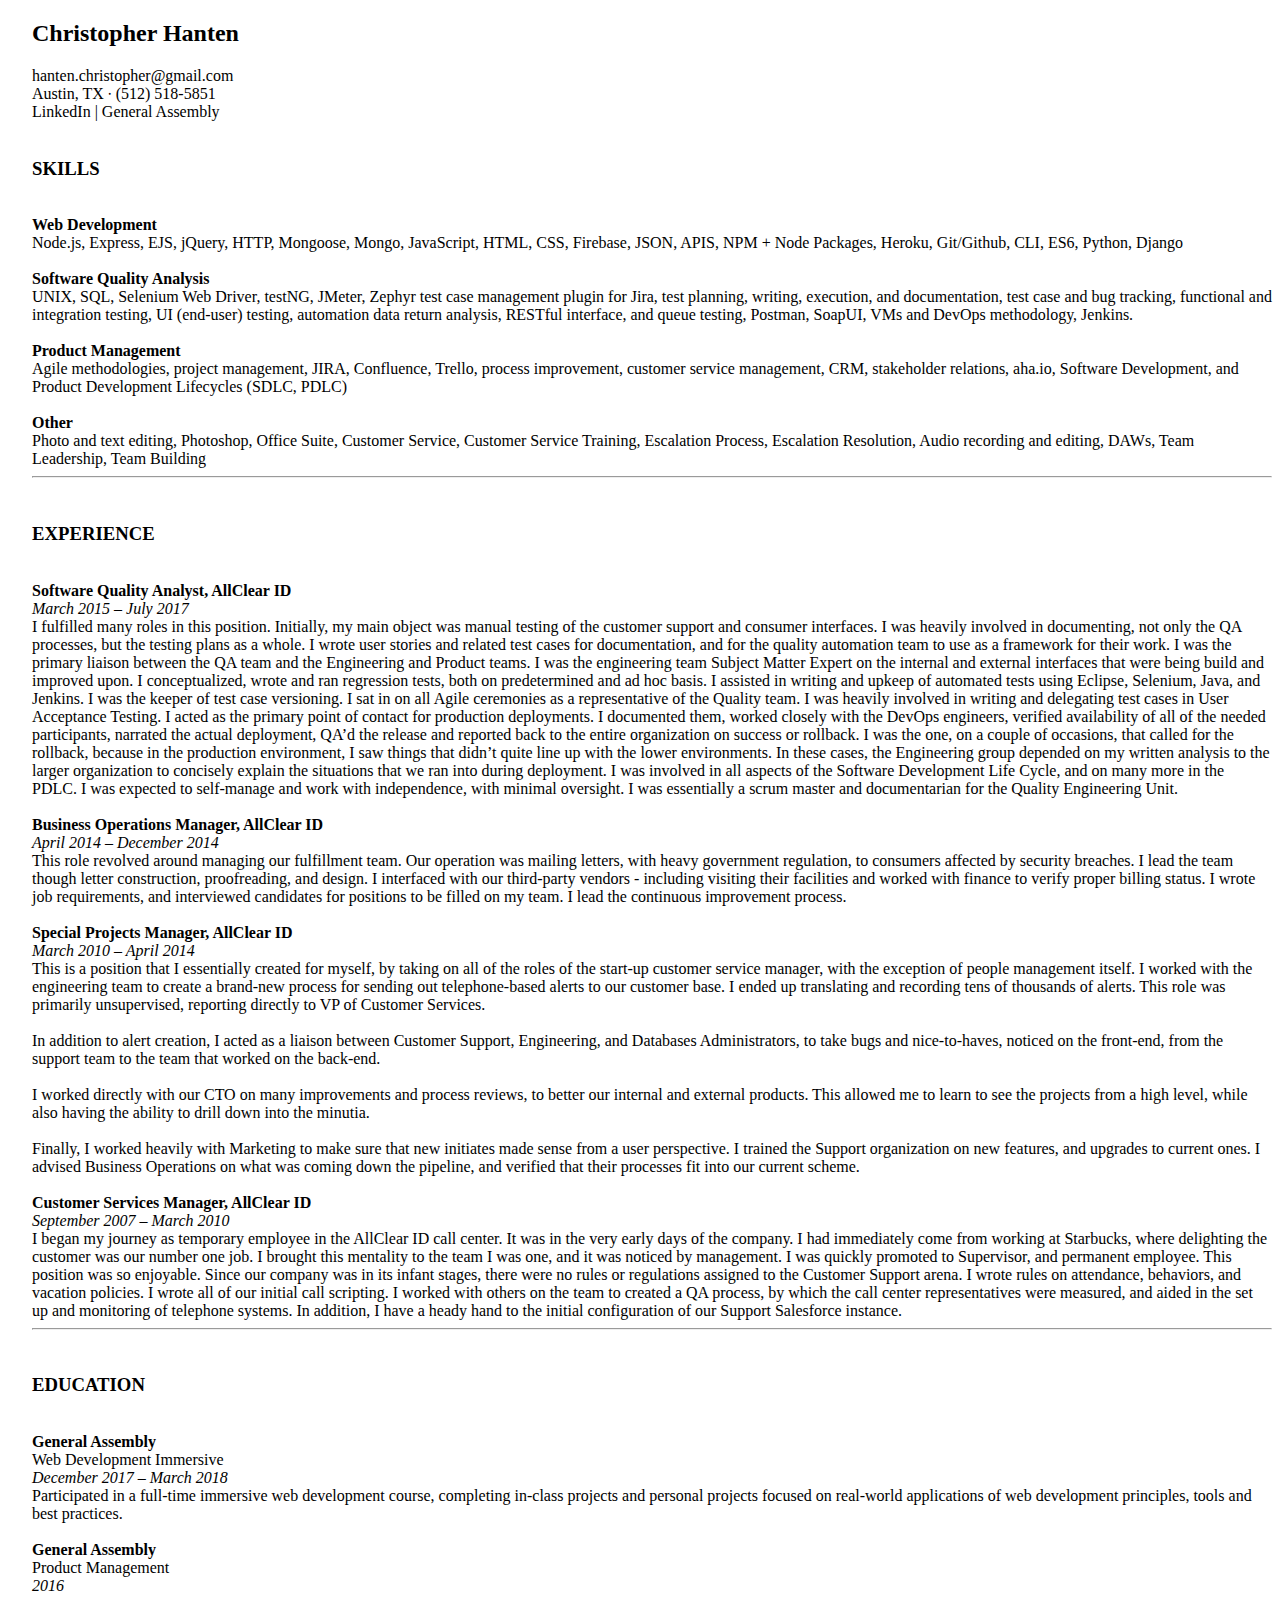
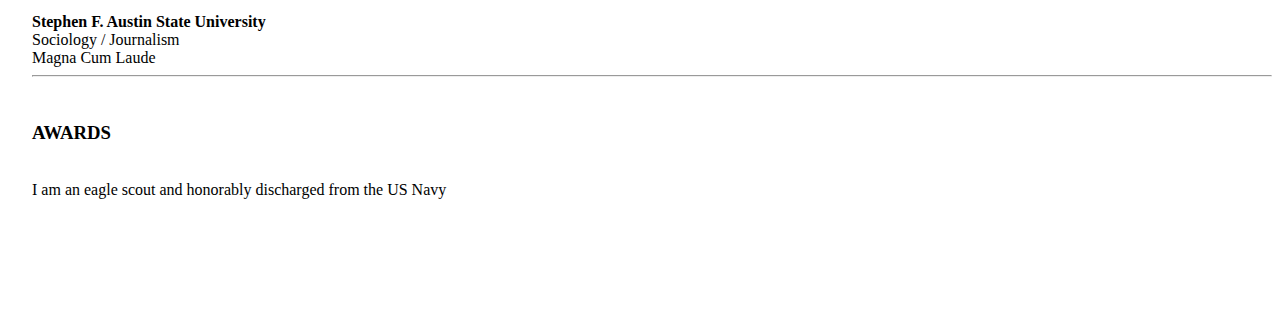
==== RESUME.html @ 95908315 "renames index.html to RESUME.html" ====
<!DOCTYPE html>
<html>
  <head>
    <meta charset="utf-8">
    <meta name="viewport" content="width=device-width, initial-scale=1">
    <meta http-equiv="x-ua-compatible" content="ie=edge">
    <title>Resume</title>
    <link rel="stylesheet" href="https://maxcdn.bootstrapcdn.com/bootstrap/4.0.0-alpha.2/css/bootstrap.min.css" integrity="sha384-y3tfxAZXuh4HwSYylfB+J125MxIs6mR5FOHamPBG064zB+AFeWH94NdvaCBm8qnd" crossorigin="anonymous">
    <link rel="stylesheet" type ="text/css" href="styles.css">
  </head>
  <body>
<div>
<h2>Christopher Hanten</h2>
<div class = "mainText">
hanten.christopher@gmail.com<br>
Austin, TX ∙ (512) 518-5851<br>
LinkedIn | General Assembly
</div>
<br>
<h3>SKILLS</h3>
<div class = "mainText">
<br>

<b>Web Development</b><br>
Node.js, Express, EJS, jQuery, HTTP, Mongoose,  Mongo, JavaScript, HTML, CSS, Firebase, JSON, APIS, NPM + Node Packages, Heroku, Git/Github, CLI, ES6, Python, Django
<br><br>
<b>Software Quality Analysis</b><br>
UNIX, SQL, Selenium Web Driver, testNG, JMeter, Zephyr test case management plugin for Jira, test planning, writing, execution, and documentation, test case and bug tracking, functional and integration testing, UI (end-user) testing,
automation data return analysis, RESTful interface, and queue testing, Postman, SoapUI, VMs and DevOps methodology, Jenkins.
<br><br>
<b>Product Management</b><br>
Agile methodologies, project management, JIRA, Confluence, Trello, process improvement, customer service management, CRM, stakeholder relations, aha.io, Software Development, and Product Development Lifecycles (SDLC, PDLC)
<br><br>
<b>Other</b><br>
Photo and text editing, Photoshop, Office Suite, Customer Service, Customer Service Training, Escalation Process, Escalation Resolution, Audio recording and editing, DAWs, Team Leadership, Team Building
</div>
<hr>
<br>
<h3>EXPERIENCE</h3><br>

<b>Software Quality Analyst, AllClear ID</b><br>
<i>March 2015 – July 2017</i><br>
<div class = "mainText">
I fulfilled many roles in this position. Initially, my main object was manual testing of the customer support and consumer interfaces. I was heavily involved in documenting, not only the QA processes, but the testing plans as a whole. I wrote user stories and related test cases for documentation, and for the quality automation team to use as a framework for their work. I was the primary liaison between the QA team and the Engineering and Product teams. I was the engineering team Subject Matter Expert on the internal and external interfaces that were being build and improved upon. I conceptualized, wrote and ran regression tests, both on predetermined and ad hoc basis. I assisted in writing and upkeep of automated tests using Eclipse, Selenium, Java, and Jenkins. I was the keeper of test case versioning. I sat in on all Agile ceremonies as a representative of the Quality team. I was heavily involved in writing and delegating test cases in User Acceptance Testing. I acted as the primary point of contact for production deployments. I documented them, worked closely with the DevOps engineers, verified availability of all of the needed participants, narrated the actual deployment, QA’d the release and reported back to the entire organization on success or rollback. I was the one, on a couple of occasions, that called for the rollback, because in the production environment, I saw things that didn’t quite line up with the lower environments. In these cases, the Engineering group depended on my written analysis to the larger organization to concisely explain the situations that we ran into during deployment. I was involved in all aspects of the Software Development Life Cycle, and on many more in the PDLC. I was expected to self-manage and work with independence, with minimal oversight. I was essentially a scrum master and documentarian for the Quality Engineering Unit.
</div>
<br>
<b>Business Operations Manager, AllClear ID</b><br>
<i>April 2014 – December 2014</i><br>

<div class = "mainText">
This role revolved around managing our fulfillment team. Our operation was mailing letters, with heavy government regulation, to consumers affected by security breaches. I lead the team though letter construction, proofreading, and design. I interfaced with our third-party vendors - including visiting their facilities and worked with finance to verify proper billing status. I wrote job requirements, and interviewed candidates for positions to be filled on my team. I lead the continuous improvement process.
</div>
<br>
<b>Special Projects Manager, AllClear ID</b><br>
<i>March 2010 – April 2014</i><br>

<div class = "mainText">
This is a position that I essentially created for myself, by taking on all of the roles of the start-up customer service manager, with the exception of people management itself. I worked with the engineering team to create a brand-new process for sending out telephone-based alerts to our customer base. I ended up translating and recording tens of thousands of alerts. This role was primarily unsupervised, reporting directly to VP of Customer Services.<br><br>

In addition to alert creation, I acted as a liaison between Customer Support, Engineering, and Databases Administrators, to take bugs and nice-to-haves, noticed on the front-end, from the support team to the team that worked on the back-end.<br><br>

I worked directly with our CTO on many improvements and process reviews, to better our internal and external products. This allowed me to learn to see the projects from a high level, while also having the ability to drill down into the minutia.<br><br>

Finally, I worked heavily with Marketing to make sure that new initiates made sense from a user perspective. I trained the Support organization on new features, and upgrades to current ones. I advised Business Operations on what was coming down the pipeline, and verified that their processes fit into our current scheme.
</div>
<br>
<b>Customer Services Manager, AllClear ID</b><br>
<i>September 2007 – March 2010</i><br>

<div class = "mainText">
I began my journey as temporary employee in the AllClear ID call center. It was in the very early days of the company. I had immediately come from working at Starbucks, where delighting the customer was our number one job. I brought this mentality to the team I was one, and it was noticed by management. I was quickly promoted to Supervisor, and permanent employee. This position was so enjoyable. Since our company was in its infant stages, there were no rules or regulations assigned to the Customer Support arena. I wrote rules on attendance, behaviors, and vacation policies. I wrote all of our initial call scripting. I worked with others on the team to created a QA process, by which the call center representatives were measured, and aided in the set up and monitoring of telephone systems. In addition, I have a heady hand to the initial configuration of our Support Salesforce instance.
</div>
<hr>
<br>
<h3>EDUCATION</h3><br>

<div class = "mainText">
<b>General Assembly</b><br>
Web Development Immersive<br>
<i>December 2017 – March 2018</i>
<br>
Participated in a full-time immersive web development course, completing in-class projects and personal projects focused on real-world applications of web development principles, tools and best practices.<br><br>

<b>General Assembly</b><br>
Product Management<br>
<i>2016</i><br>
<br>
<b>Stephen F. Austin State University</b><br>
Sociology / Journalism<br>
Magna Cum Laude<br>
<hr>
<br>
<h3>AWARDS</h3><br>
I am an eagle scout and honorably discharged from the US Navy<br>
</div>


    <script src="https://ajax.googleapis.com/ajax/libs/jquery/2.1.4/jquery.min.js"></script>
    <script src="https://maxcdn.bootstrapcdn.com/bootstrap/4.0.0-alpha.2/js/bootstrap.min.js" integrity="sha384-vZ2WRJMwsjRMW/8U7i6PWi6AlO1L79snBrmgiDpgIWJ82z8eA5lenwvxbMV1PAh7" crossorigin="anonymous"></script>
  </body>
</html>
---- styles.css ----
body {
  margin-left: 2.5%;
  margin-bottom: 10%;
}
h1 {
  color: navy;
}
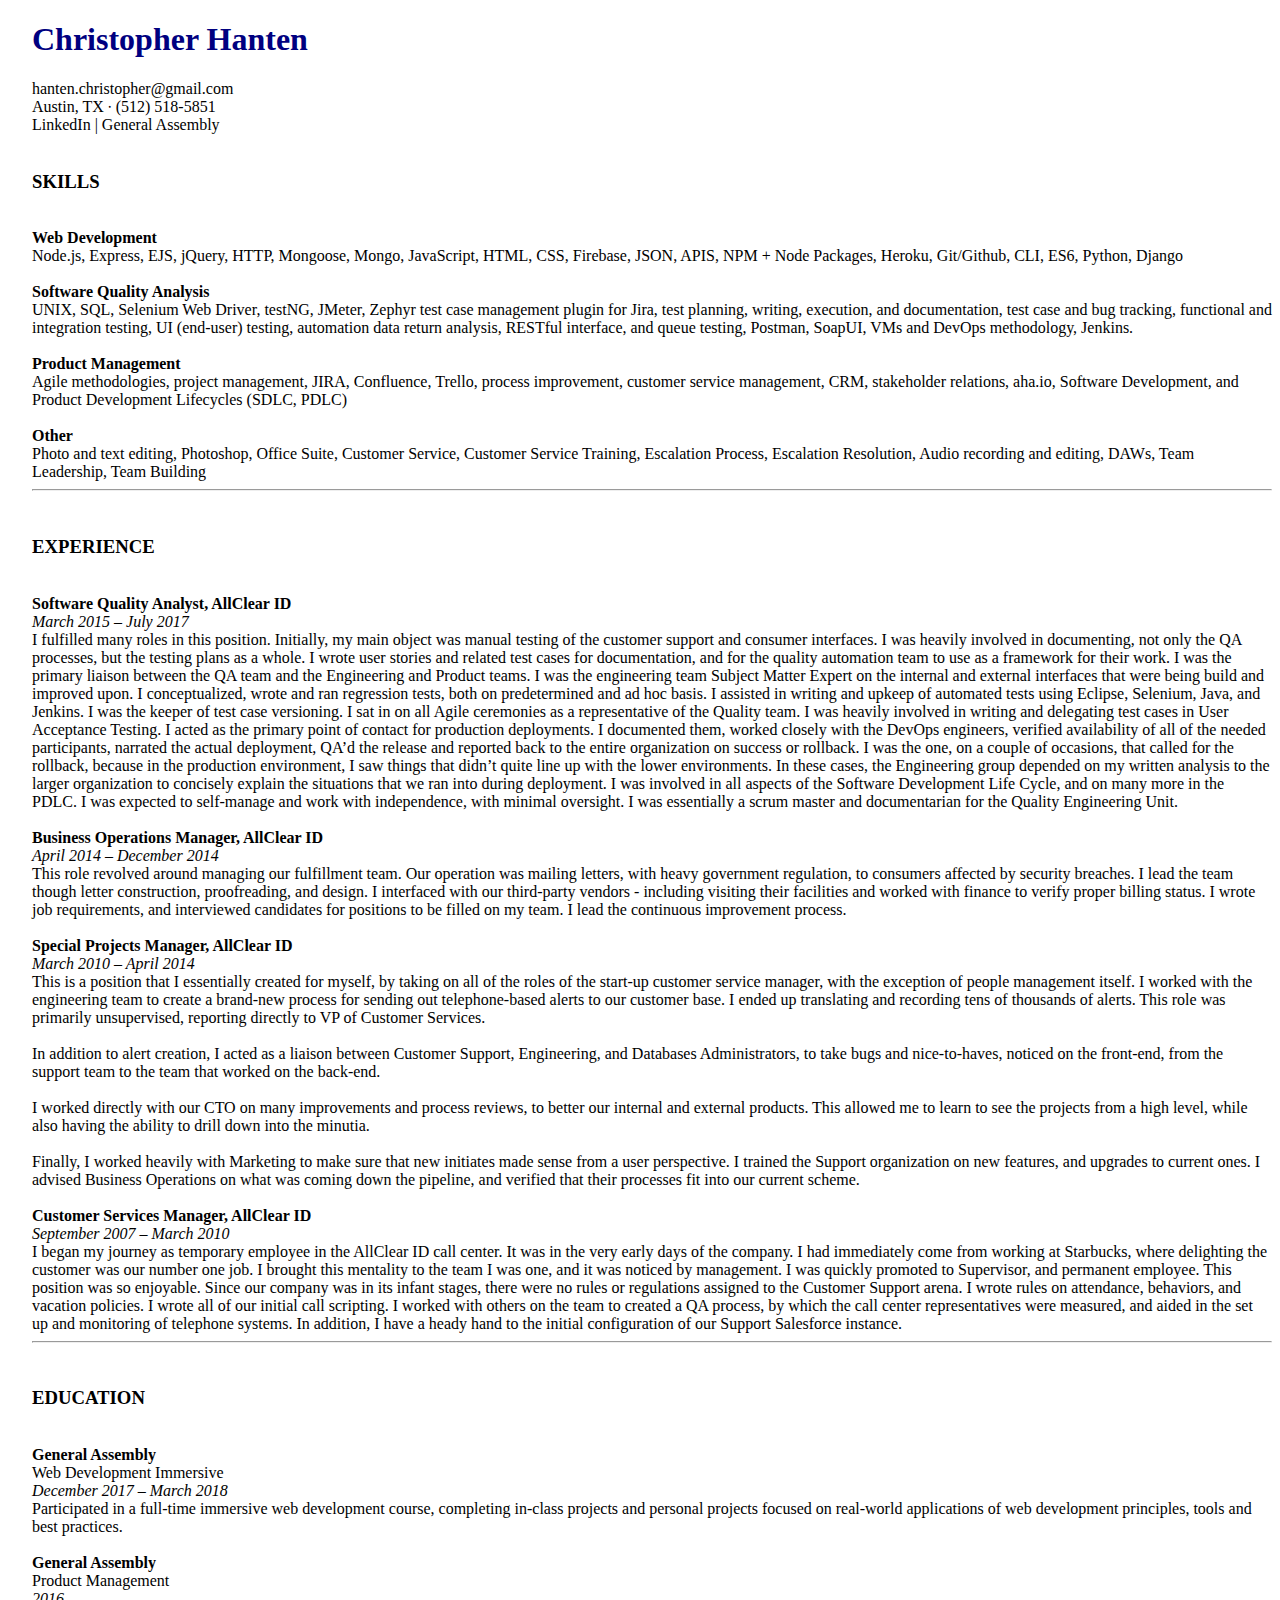
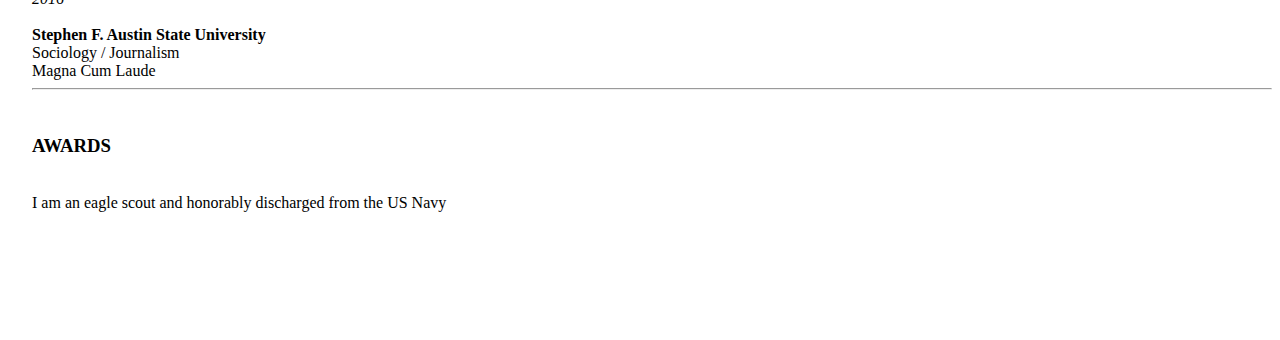
==== commit 86e37f4c: "formats RESUME.html code" ====
--- a/RESUME.html
+++ b/RESUME.html
@@ -9,90 +9,90 @@
     <link rel="stylesheet" type ="text/css" href="styles.css">
   </head>
   <body>
-<div>
-<h2>Christopher Hanten</h2>
-<div class = "mainText">
-hanten.christopher@gmail.com<br>
-Austin, TX ∙ (512) 518-5851<br>
-LinkedIn | General Assembly
-</div>
-<br>
-<h3>SKILLS</h3>
-<div class = "mainText">
-<br>
-
-<b>Web Development</b><br>
-Node.js, Express, EJS, jQuery, HTTP, Mongoose,  Mongo, JavaScript, HTML, CSS, Firebase, JSON, APIS, NPM + Node Packages, Heroku, Git/Github, CLI, ES6, Python, Django
-<br><br>
-<b>Software Quality Analysis</b><br>
-UNIX, SQL, Selenium Web Driver, testNG, JMeter, Zephyr test case management plugin for Jira, test planning, writing, execution, and documentation, test case and bug tracking, functional and integration testing, UI (end-user) testing,
-automation data return analysis, RESTful interface, and queue testing, Postman, SoapUI, VMs and DevOps methodology, Jenkins.
-<br><br>
-<b>Product Management</b><br>
-Agile methodologies, project management, JIRA, Confluence, Trello, process improvement, customer service management, CRM, stakeholder relations, aha.io, Software Development, and Product Development Lifecycles (SDLC, PDLC)
-<br><br>
-<b>Other</b><br>
-Photo and text editing, Photoshop, Office Suite, Customer Service, Customer Service Training, Escalation Process, Escalation Resolution, Audio recording and editing, DAWs, Team Leadership, Team Building
-</div>
-<hr>
-<br>
-<h3>EXPERIENCE</h3><br>
-
-<b>Software Quality Analyst, AllClear ID</b><br>
-<i>March 2015 – July 2017</i><br>
-<div class = "mainText">
-I fulfilled many roles in this position. Initially, my main object was manual testing of the customer support and consumer interfaces. I was heavily involved in documenting, not only the QA processes, but the testing plans as a whole. I wrote user stories and related test cases for documentation, and for the quality automation team to use as a framework for their work. I was the primary liaison between the QA team and the Engineering and Product teams. I was the engineering team Subject Matter Expert on the internal and external interfaces that were being build and improved upon. I conceptualized, wrote and ran regression tests, both on predetermined and ad hoc basis. I assisted in writing and upkeep of automated tests using Eclipse, Selenium, Java, and Jenkins. I was the keeper of test case versioning. I sat in on all Agile ceremonies as a representative of the Quality team. I was heavily involved in writing and delegating test cases in User Acceptance Testing. I acted as the primary point of contact for production deployments. I documented them, worked closely with the DevOps engineers, verified availability of all of the needed participants, narrated the actual deployment, QA’d the release and reported back to the entire organization on success or rollback. I was the one, on a couple of occasions, that called for the rollback, because in the production environment, I saw things that didn’t quite line up with the lower environments. In these cases, the Engineering group depended on my written analysis to the larger organization to concisely explain the situations that we ran into during deployment. I was involved in all aspects of the Software Development Life Cycle, and on many more in the PDLC. I was expected to self-manage and work with independence, with minimal oversight. I was essentially a scrum master and documentarian for the Quality Engineering Unit.
-</div>
-<br>
-<b>Business Operations Manager, AllClear ID</b><br>
-<i>April 2014 – December 2014</i><br>
-
-<div class = "mainText">
-This role revolved around managing our fulfillment team. Our operation was mailing letters, with heavy government regulation, to consumers affected by security breaches. I lead the team though letter construction, proofreading, and design. I interfaced with our third-party vendors - including visiting their facilities and worked with finance to verify proper billing status. I wrote job requirements, and interviewed candidates for positions to be filled on my team. I lead the continuous improvement process.
-</div>
-<br>
-<b>Special Projects Manager, AllClear ID</b><br>
-<i>March 2010 – April 2014</i><br>
-
-<div class = "mainText">
-This is a position that I essentially created for myself, by taking on all of the roles of the start-up customer service manager, with the exception of people management itself. I worked with the engineering team to create a brand-new process for sending out telephone-based alerts to our customer base. I ended up translating and recording tens of thousands of alerts. This role was primarily unsupervised, reporting directly to VP of Customer Services.<br><br>
-
-In addition to alert creation, I acted as a liaison between Customer Support, Engineering, and Databases Administrators, to take bugs and nice-to-haves, noticed on the front-end, from the support team to the team that worked on the back-end.<br><br>
-
-I worked directly with our CTO on many improvements and process reviews, to better our internal and external products. This allowed me to learn to see the projects from a high level, while also having the ability to drill down into the minutia.<br><br>
-
-Finally, I worked heavily with Marketing to make sure that new initiates made sense from a user perspective. I trained the Support organization on new features, and upgrades to current ones. I advised Business Operations on what was coming down the pipeline, and verified that their processes fit into our current scheme.
-</div>
-<br>
-<b>Customer Services Manager, AllClear ID</b><br>
-<i>September 2007 – March 2010</i><br>
-
-<div class = "mainText">
-I began my journey as temporary employee in the AllClear ID call center. It was in the very early days of the company. I had immediately come from working at Starbucks, where delighting the customer was our number one job. I brought this mentality to the team I was one, and it was noticed by management. I was quickly promoted to Supervisor, and permanent employee. This position was so enjoyable. Since our company was in its infant stages, there were no rules or regulations assigned to the Customer Support arena. I wrote rules on attendance, behaviors, and vacation policies. I wrote all of our initial call scripting. I worked with others on the team to created a QA process, by which the call center representatives were measured, and aided in the set up and monitoring of telephone systems. In addition, I have a heady hand to the initial configuration of our Support Salesforce instance.
-</div>
-<hr>
-<br>
-<h3>EDUCATION</h3><br>
-
-<div class = "mainText">
-<b>General Assembly</b><br>
-Web Development Immersive<br>
-<i>December 2017 – March 2018</i>
-<br>
-Participated in a full-time immersive web development course, completing in-class projects and personal projects focused on real-world applications of web development principles, tools and best practices.<br><br>
-
-<b>General Assembly</b><br>
-Product Management<br>
-<i>2016</i><br>
-<br>
-<b>Stephen F. Austin State University</b><br>
-Sociology / Journalism<br>
-Magna Cum Laude<br>
-<hr>
-<br>
-<h3>AWARDS</h3><br>
-I am an eagle scout and honorably discharged from the US Navy<br>
-</div>
+    <div>
+    <h1>Christopher Hanten</h1>
+    <div class = "mainText">
+      hanten.christopher@gmail.com<br>
+      Austin, TX ∙ (512) 518-5851<br>
+      LinkedIn | General Assembly
+    </div>
+  <br>
+    <h3>SKILLS</h3>
+    <div class = "mainText">
+  <br>
+      <b>Web Development</b><br>
+      Node.js, Express, EJS, jQuery, HTTP, Mongoose,  Mongo, JavaScript, HTML, CSS, Firebase, JSON, APIS, NPM + Node Packages, Heroku, Git/Github, CLI, ES6, Python, Django
+  <br><br>
+      <b>Software Quality Analysis</b><br>
+      UNIX, SQL, Selenium Web Driver, testNG, JMeter, Zephyr test case management plugin for Jira, test planning, writing, execution, and documentation, test case and bug tracking, functional and integration testing, UI (end-user) testing,
+      automation data return analysis, RESTful interface, and queue testing, Postman, SoapUI, VMs and DevOps methodology, Jenkins.
+  <br><br>
+      <b>Product Management</b><br>
+      Agile methodologies, project management, JIRA, Confluence, Trello, process improvement, customer service management, CRM, stakeholder relations, aha.io, Software Development, and Product Development Lifecycles (SDLC, PDLC)
+  <br><br>
+      <b>Other</b><br>
+      Photo and text editing, Photoshop, Office Suite, Customer Service, Customer Service Training, Escalation Process, Escalation Resolution, Audio recording and editing, DAWs, Team Leadership, Team Building
+    </div>
+  <hr>
+  <br>
+    <h3>EXPERIENCE</h3>
+  <br>
+    <b>Software Quality Analyst, AllClear ID</b><br>
+    <i>March 2015 – July 2017</i>
+  <br>
+    <div class = "mainText">
+      I fulfilled many roles in this position. Initially, my main object was manual testing of the customer support and consumer interfaces. I was heavily involved in documenting, not only the QA processes, but the testing plans as a whole. I wrote user stories and related test cases for documentation, and for the quality automation team to use as a framework for their work. I was the primary liaison between the QA team and the Engineering and Product teams. I was the engineering team Subject Matter Expert on the internal and external interfaces that were being build and improved upon. I conceptualized, wrote and ran regression tests, both on predetermined and ad hoc basis. I assisted in writing and upkeep of automated tests using Eclipse, Selenium, Java, and Jenkins. I was the keeper of test case versioning. I sat in on all Agile ceremonies as a representative of the Quality team. I was heavily involved in writing and delegating test cases in User Acceptance Testing. I acted as the primary point of contact for production deployments. I documented them, worked closely with the DevOps engineers, verified availability of all of the needed participants, narrated the actual deployment, QA’d the release and reported back to the entire organization on success or rollback. I was the one, on a couple of occasions, that called for the rollback, because in the production environment, I saw things that didn’t quite line up with the lower environments. In these cases, the Engineering group depended on my written analysis to the larger organization to concisely explain the situations that we ran into during deployment. I was involved in all aspects of the Software Development Life Cycle, and on many more in the PDLC. I was expected to self-manage and work with independence, with minimal oversight. I was essentially a scrum master and documentarian for the Quality Engineering Unit.
+    </div>
+  <br>
+    <b>Business Operations Manager, AllClear ID</b><br>
+    <i>April 2014 – December 2014</i>
+  <br>
+    <div class = "mainText">
+      This role revolved around managing our fulfillment team. Our operation was mailing letters, with heavy government regulation, to consumers affected by security breaches. I lead the team though letter construction, proofreading, and design. I interfaced with our third-party vendors - including visiting their facilities and worked with finance to verify proper billing status. I wrote job requirements, and interviewed candidates for positions to be filled on my team. I lead the continuous improvement process.
+    </div>
+  <br>
+    <b>Special Projects Manager, AllClear ID</b><br>
+    <i>March 2010 – April 2014</i>
+  <br>
+    <div class = "mainText">
+      This is a position that I essentially created for myself, by taking on all of the roles of the start-up customer service manager, with the exception of people management itself. I worked with the engineering team to create a brand-new process for sending out telephone-based alerts to our customer base. I ended up translating and recording tens of thousands of alerts. This role was primarily unsupervised, reporting directly to VP of Customer Services.
+  <br><br>
+      In addition to alert creation, I acted as a liaison between Customer Support, Engineering, and Databases Administrators, to take bugs and nice-to-haves, noticed on the front-end, from the support team to the team that worked on the back-end.
+  <br><br>
+      I worked directly with our CTO on many improvements and process reviews, to better our internal and external products. This allowed me to learn to see the projects from a high level, while also having the ability to drill down into the minutia.
+  <br><br>
+      Finally, I worked heavily with Marketing to make sure that new initiates made sense from a user perspective. I trained the Support organization on new features, and upgrades to current ones. I advised Business Operations on what was coming down the pipeline, and verified that their processes fit into our current scheme.
+    </div>
+  <br>
+    <b>Customer Services Manager, AllClear ID</b><br>
+    <i>September 2007 – March 2010</i>
+  <br>
+    <div class = "mainText">
+      I began my journey as temporary employee in the AllClear ID call center. It was in the very early days of the company. I had immediately come from working at Starbucks, where delighting the customer was our number one job. I brought this mentality to the team I was one, and it was noticed by management. I was quickly promoted to Supervisor, and permanent employee. This position was so enjoyable. Since our company was in its infant stages, there were no rules or regulations assigned to the Customer Support arena. I wrote rules on attendance, behaviors, and vacation policies. I wrote all of our initial call scripting. I worked with others on the team to created a QA process, by which the call center representatives were measured, and aided in the set up and monitoring of telephone systems. In addition, I have a heady hand to the initial configuration of our Support Salesforce instance.
+    </div>
+  <hr>
+  <br>
+    <h3>EDUCATION</h3>
+  <br>
+    <div class = "mainText">
+      <b>General Assembly</b><br>
+      Web Development Immersive<br>
+      <i>December 2017 – March 2018</i>
+  <br>
+      Participated in a full-time immersive web development course, completing in-class projects and personal projects focused on real-world applications of web development principles, tools and best practices.
+  <br><br>
+      <b>General Assembly</b><br>
+      Product Management<br>
+      <i>2016</i><br>
+  <br>
+      <b>Stephen F. Austin State University</b><br>
+      Sociology / Journalism<br>
+      Magna Cum Laude<br>
+  <hr>
+  <br>
+    <h3>AWARDS</h3><br>
+      I am an eagle scout and honorably discharged from the US Navy<br>
+  </div>
 
 
     <script src="https://ajax.googleapis.com/ajax/libs/jquery/2.1.4/jquery.min.js"></script>
